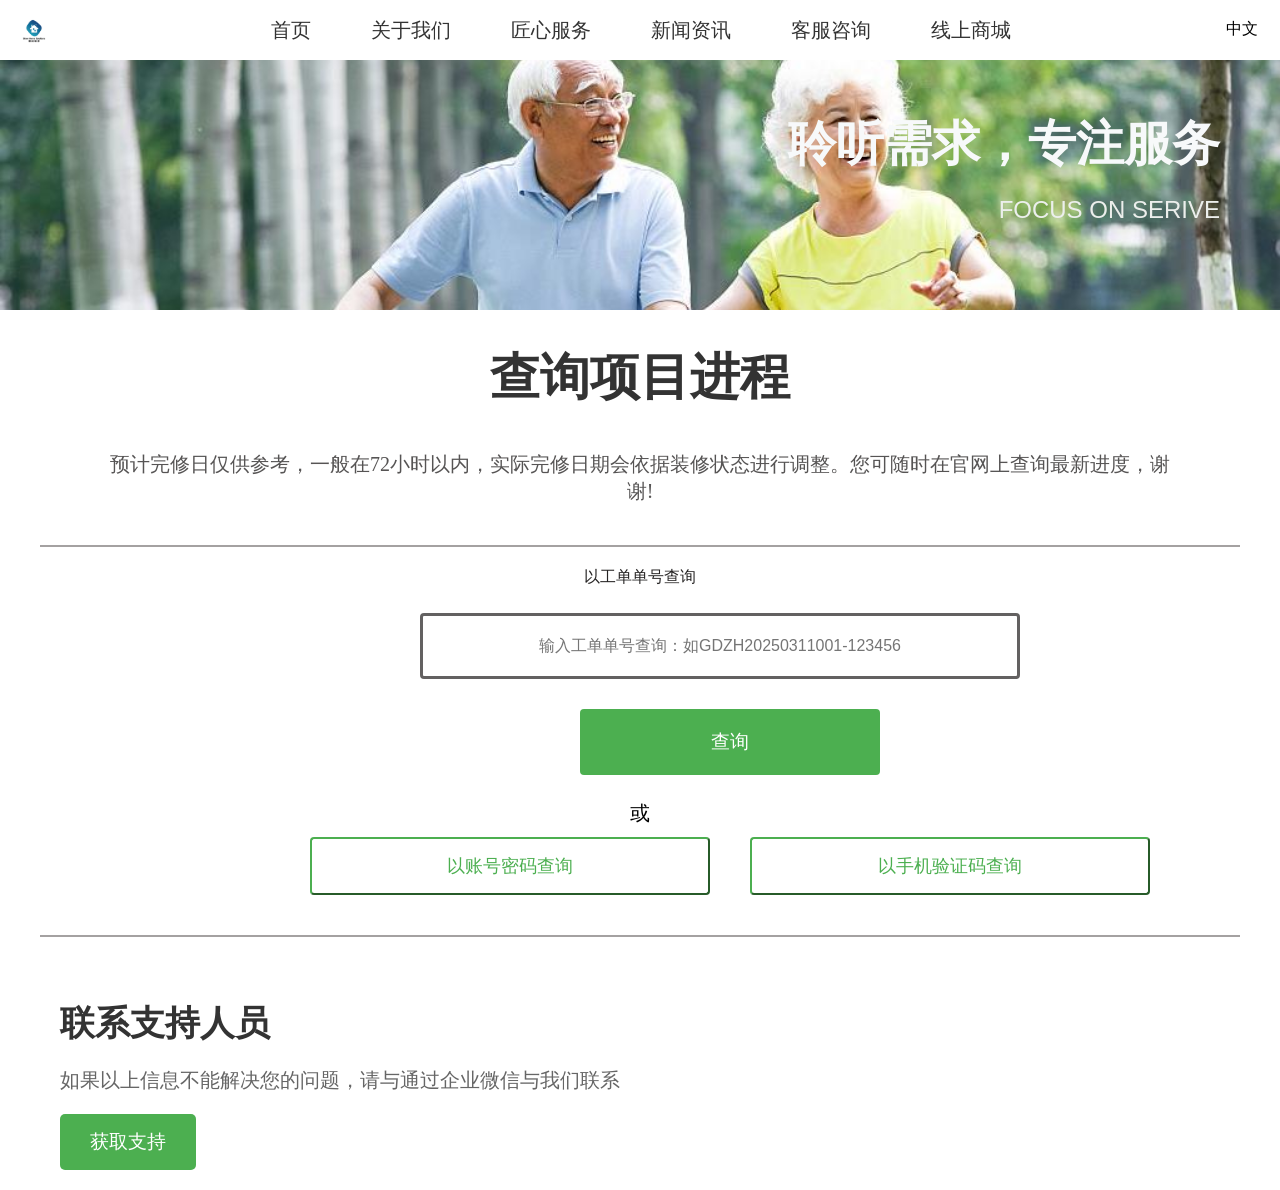
==== contact.html @ 2d2b925e "Add files via upload" ====
<!DOCTYPE html>
<html lang="en">
<head>
    <meta charset="UTF-8">
    <meta name="viewport" content="width=device-width, initial-scale=1.0">
    <title>客服咨询</title>
    <link rel="stylesheet" href="contactstyle.css">
</head>

<body>
<!-- 顶部导航栏 -->
<div class="navbar">
    <div class="navbar-logo">
        <img src="logo.jpg" alt="标志">
    </div>
    <div class="navbar-menu">
        <a href="index.html">首页</a>
        <a href="about.html">关于我们</a>
        <a href="services.html">匠心服务</a>
        <a href="news.html">新闻资讯</a>
        <a href="contact.html">客服咨询</a>
        <a href="shop.html">线上商城</a>
    </div>
    <div class="language-switch">
            <option value="zh">中文</option>
    </div>
</div>




<div class="image-container">
    <img src="老人4.jpg" alt="走进银龄筑家" class="background-image">
    <div class="overlay-text">
        <h1>聆听需求，专注服务</h1>
        <h2>FOCUS ON SERIVE</h2>
    </div>
</div>























    <div class="container">
        <h1>查询项目进程</h1>
        <p class="info">
            预计完修日仅供参考，一般在72小时以内，实际完修日期会依据装修状态进行调整。您可随时在官网上查询最新进度，谢谢!
        
        </p>
        <hr>
        <div class="form-group">
            <label for="repair-number">以工单单号查询</label>
            <input type="text" id="repair-number" placeholder="输入工单单号查询：如GDZH20250311001-123456">
            <form action="liuchengtu.html" method="POST">
                <button type="submit" class="submit-btn">查询</button>
              </form>
              
        </div>
        <div class="divider">
            <div class="line"></div>
            <span class="text">或</span>
            <div class="line"></div>
        </div>
        <div class="query-options">
            <button class="query-btn">以账号密码查询 </button>
            <button class="query-btn">以手机验证码查询</button>
        </div>
    </div>


    <hr>
    <div class="containe">
        <h1>联系支持人员</h1>
        <p>如果以上信息不能解决您的问题，请与通过企业微信与我们联系</p>
        <form action="weixinma.html" method="POST">
        <button class="support-btn">获取支持</button>
          </form>
    </div>


</body>
</html>
---- contactstyle.css ----
body {
    margin: 0;
    font-family: Arial, sans-serif;
}

.navbar {
    display: flex;
    align-items: center;
    justify-content: space-between;
    background-color: #fff;
    padding: 10px 20px;
    box-shadow: 0 2px 4px rgba(0, 0, 0, 0.1);
}

.navbar-logo {
    display: flex;
    align-items: center;
}

.navbar-logo img {
    height: 40px;
    margin-right: 10px;
}

.navbar-menu {
    display: flex;
    gap: 60px;
}

.navbar-menu a {
    text-decoration: none;
    color: #333;
    font-size: 20px;
    transition: color 0.3s, text-decoration 0.3s;
    position: relative;
}

.navbar-menu a::after {
    content: ''; /* 下划线的内容为空 */
    position: absolute;
    bottom: -2px; /* 下划线的位置 */
    left: 0;
    width: 0; /* 初始宽度为 0 */
    height: 2px; /* 下划线高度 */
    background-color: #4CAF50; /* 下划线颜色 */
    transition: width 0.3s; /* 动画效果 */
}

.navbar-menu a:hover {
    color: #4CAF50;
}

.navbar-menu a:hover::after {
    width: 100%; /* 悬停时下划线扩展到整个文字 */
}

.language-switch {
    display: flex;
    align-items: center;
    gap: 10px;
}

.language-switch img {
    height: 20px;
    width: auto;
}

.language-switch select {
    border: none;
    background: none;
    font-size: 18px;
    cursor: pointer;
}

.language-switch select:focus {
    outline: none;
}
/* 图片容器样式 */
.image-container {
    position: relative;
    width: 100%;
    height: 250px; /* 设置图片容器的高度 */
    overflow: hidden;
}

/* 图片样式 */
.background-image {
    width: 100%;
    height: 100%;
    object-fit: cover;
}

/* 文字覆盖样式 */
.overlay-text {
    position: absolute;
    top: 20px;
    right: 60px;
    text-align: right;
    font-size: 36px;
}

/* 文字样式 */
.overlay-text h1 {
    font-size: 48px;
    font-weight: bold;
    margin-bottom: 10px;
    color: rgb(247, 249, 250);
}

.overlay-text h2 {
    font-size: 24px;
    font-weight: normal;
    color: rgb(236, 239, 236);
}












































.container h1 {
    text-align: center;
    color: #333;
    font-size: 50px;
}

.info {
    text-align: center;
    color: #565454;
    margin-bottom: 30px;
    font-size: 20px;
    margin-top: 40px;
    margin-left: 110px;
    margin-right: 110px;
    font-family:serif;
}
hr {
    border: 0; /* 移除默认边框 */
    height: 3px; /* 设置高度 */
    width: 1200px;
    background-color: rgb(164, 161, 161); /* 设置背景颜色为黑色 */
    margin-top: 40px;
    margin-bottom: 40px;
}

.form-group {
    margin-bottom: 20px;
}

.form-group label {
    display: block;
    margin-bottom: 5px;
    color: #262424;
    text-align: center;
    font-size: 16px;
    font-style: normal;
}

.form-group input {
    width: 100%; /* 宽度100% */
    padding: 20px; /* 增加内边距，让边框更远离边缘 */
    border: 3px solid #636161; /* 设置边框 */
    border-radius: 4px; /* 设置圆角 */
    box-sizing: border-box; /* 确保内边距和边框包含在元素的总宽度和高度内 */
    margin-bottom: 10px; /* 设置底部外边距 */
    text-align: center; /* 文本居中 */
    font-size: 16px; /* 设置字体大小 */
    line-height: 20px; /* 调整行高以适应新的内边距，确保文本垂直居中 */
    width: 600px;
    margin-left: 420px;
    margin-top: 20px;
}

.submit-btn {
    width: 100%;
    padding: 20px;
    border: none;
    border-radius: 4px;
    background-color: #4CAF50;
    color: #fff;
    cursor: pointer;
    width: 300px;
    margin-left: 580px;
    font-size: 19px;
    margin-top: 20px;
}

.submit-btn:hover {
    background-color: #4CAF50;
}

.divider {
    display: flex;
    align-items: center; /* 垂直居中对齐 */
    justify-content: center; /* 水平居中对齐 */
    width: 100%; /* 容器宽度 */
}

.line {
    
    height: 2px; /* 虚线的高度 */
    background: #000 dashed; /* 设置虚线颜色和样式 */
    margin: 0 10px; /* 虚线与文字之间的间隔 */
}

.text {
    font-size: 20px; /* 设置字体大小 */
    color: #000; /* 设置字体颜色 */
    text-align: center;
    margin-top: 5px;
    margin-bottom: 10px;
}

.query-options {
    display: flex; /* 使用flex布局 */
    justify-content: space-between; /* 两端对齐 */
    width: 600px; /* 容器宽度，确保有足够的空间放置两个按钮和间隔 */
    margin-left: 290px; /* 水平居中容器 */
    padding: 0 20px; /* 添加内边距，使按钮与容器边缘有间隔 */
}

.query-btn {
    flex: 0 0 400px; /* 不让按钮弹性增长，设置固定宽度 */
    padding: 15px; /* 设置内边距 */
    border-color: #4CAF50;
    border-radius: 4px; /* 设置圆角 */
    background-color: #fff;
    color:#4CAF50;
    cursor: pointer; /* 鼠标悬停时显示指针 */
    font-size: 18px;
   
}

.query-btn:not(:last-child) {
    margin-right: 40px; /* 在按钮之间添加间隔 */
}







hr {
    border: 0; /* 移除默认边框 */
    height: 2px; /* 设置高度 */
    width: 1200px;
    background-color: rgb(164, 161, 161); /* 设置背景颜色为黑色 */
    margin-top: 40px;
    margin-bottom: 20px;
}







.containe {
    max-width: 600px;
    padding: 20px;
    text-align: left; /* 所有内容左对齐 */
    margin-left: 40px;
}

h1 {
    font-size: 35px;
    color: #333;
    margin-bottom: 20px;
    text-align: left; 
    
}

p {
    font-size: 20px;
    color: #666;
    margin-bottom: 20px;
    font-family:serif;
}

.support-btn {
    padding: 15px 30px;
    font-size: 19px;
    color: #fff;
    background-color: #4CAF50;
    border: none;
    border-radius: 5px;
    cursor: pointer;
    transition: background-color 0.3s;
}

.support-btn:hover {
    background-color: #4CAF50;
}
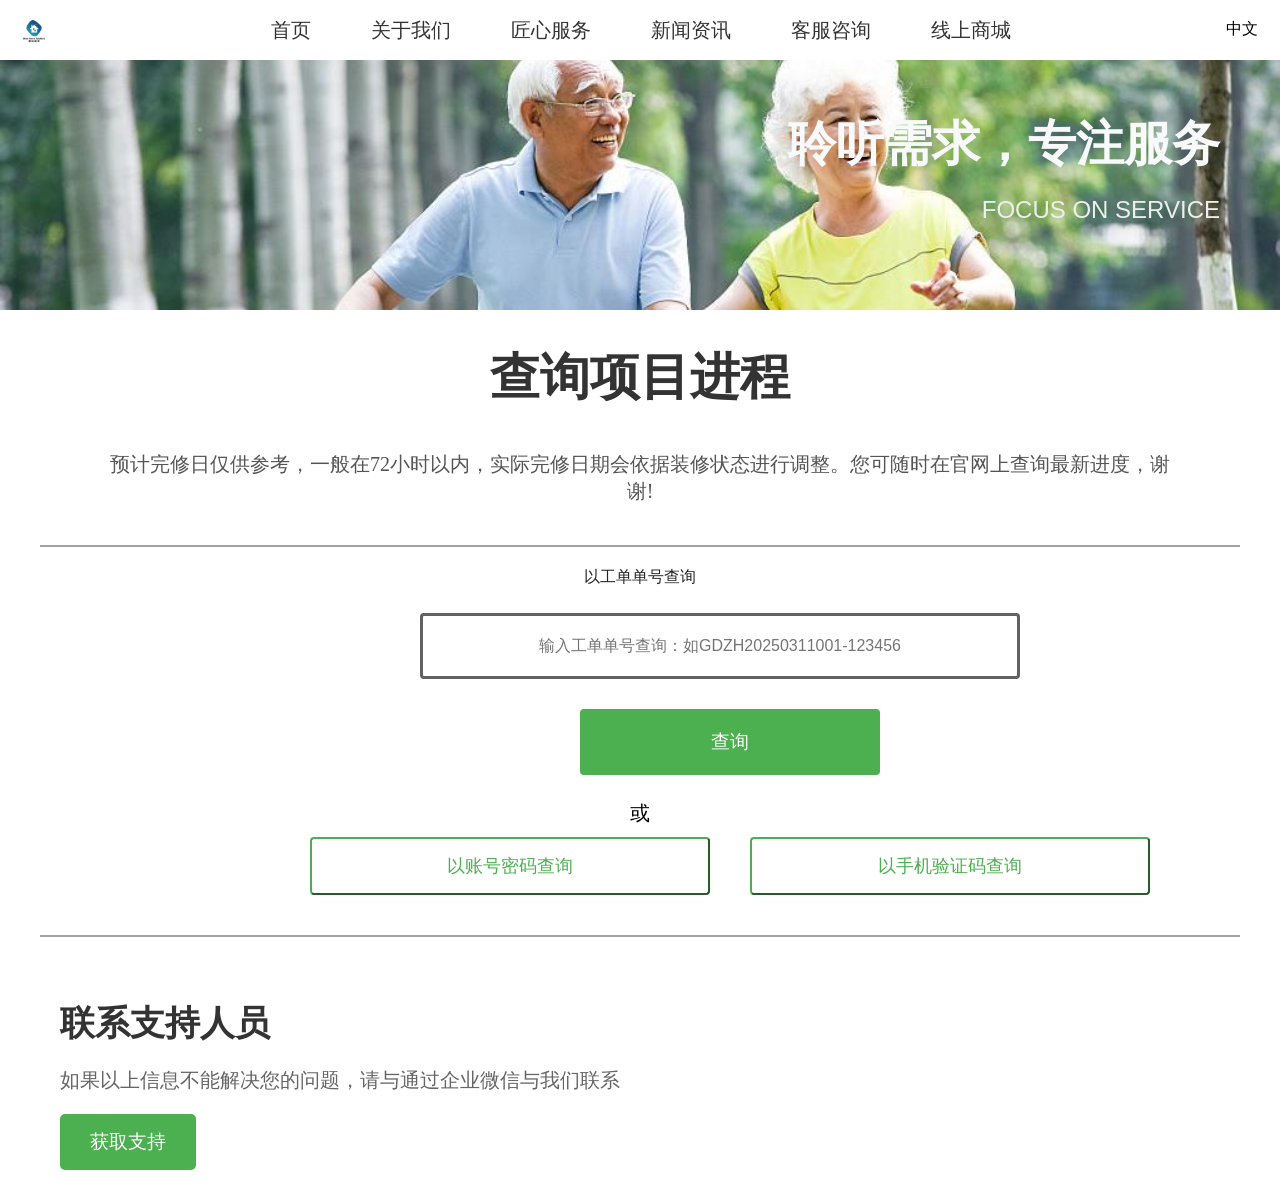
==== commit 9b56bc76: "contact.html" ====
--- a/contact.html
+++ b/contact.html
@@ -33,7 +33,7 @@
     <img src="老人4.jpg" alt="走进银龄筑家" class="background-image">
     <div class="overlay-text">
         <h1>聆听需求，专注服务</h1>
-        <h2>FOCUS ON SERIVE</h2>
+        <h2>FOCUS ON SERVICE</h2>
     </div>
 </div>
 
@@ -140,4 +140,4 @@
 
 
 
-  +  
